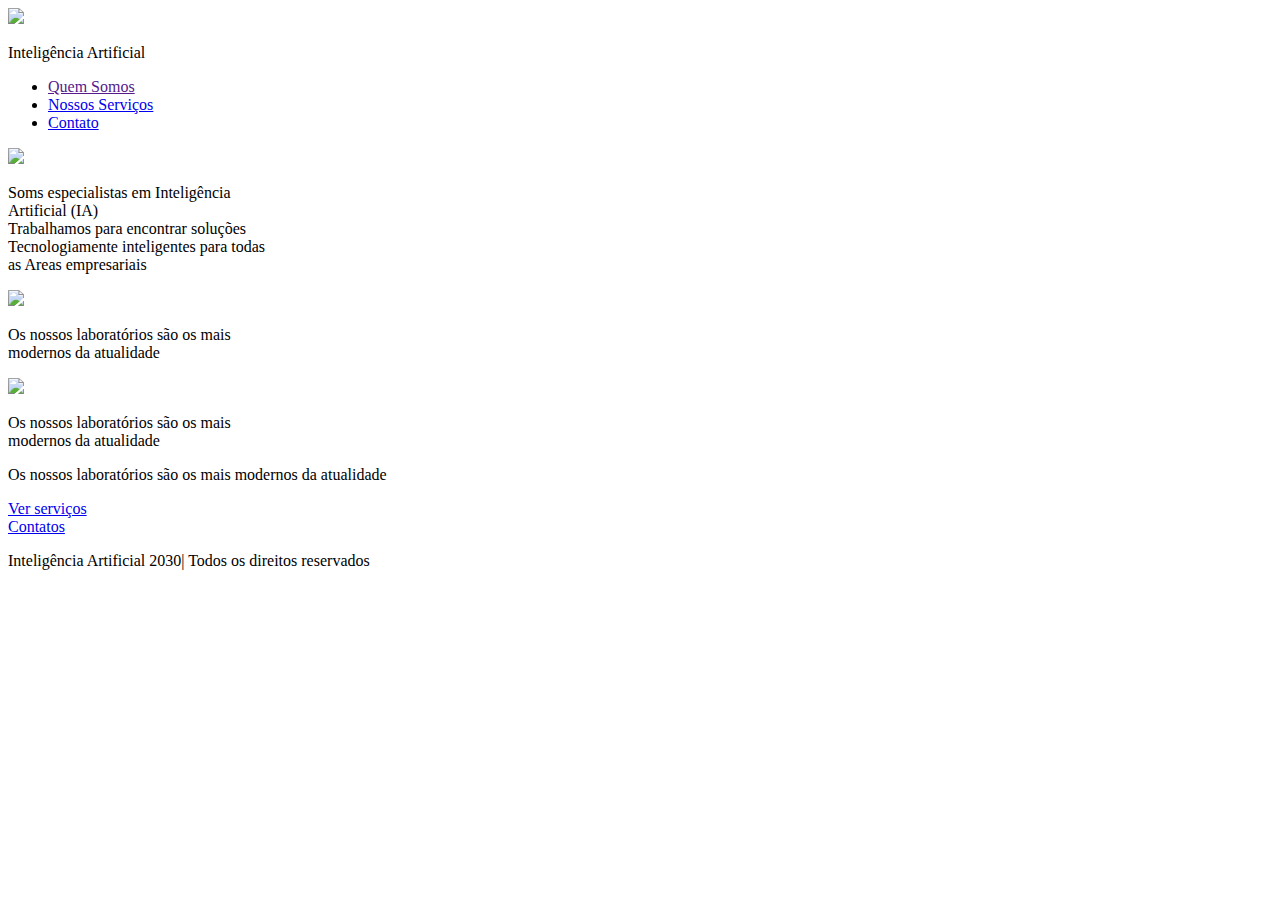
==== index.html @ 3452e684 "Add files via upload" ====
<!DOCTYPE html>
<html lang="Pt-br">
<head>
    <meta charset="UTF-8">
    <meta name="viewport" content="width=device-width, initial-scale=1.0">
    <title>IAport</title>
    <link rel="stylesheet" href="style.css">
</head>
<body>
    <header>
            <div id="logo">
                <img src="img/logo_empresa.png"id="Lo">
                    <p>
                         Inteligência Artificial
                    </p>
            </div>
            <nav id="menu">
                <ul>
                    <li><a href="">Quem Somos</a>
                    <li><a href="nosserviçõs.html">Nossos Serviços</a>
                    <li><a href="contato.html">Contato</a>
                </ul>
            </nav>
    </header>
    <main class="tif">
            <section class="conteudo">
                <div class="centerimg">
                    <img src="img/icon_ai.png" >
                </div>
                <p class="distanc">Soms especialistas em <span>Inteligência <br>Artificial (IA)</span><br>Trabalhamos para encontrar soluções <br>
                Tecnologiamente inteligentes para todas <br> as Areas empresariais</p>
            </section>
        <section class="conteudo">
            <div class="centerimg">
                <img src="img/icon_lab.png" >
            </div>
            <p class="distanc" id="lop">Os nossos laboratórios são os mais<br>
            modernos da atualidade</p>
        </section>
            <section class="conteudo">
                <div class="centerimg">
                    <img src="img/icon_computer.png" >
                </div>
                <p class="distanc" id="lop">Os nossos laboratórios são os mais<br>
                    modernos da atualidade</p>
            </section>
         <section class="conteudo-if" >
            <p id="text">Os nossos laboratórios são os mais modernos da atualidade</p>
            <div id="bloc" >
                <div class="space">
                    <a href="index.html" class="botton">Ver serviços</a>
                </div>
                <div class="space">
                    <a href="contato.html" class="botton" >Contatos</a>
                </div>
            </div>
        </section>
            <footer>
                <p>Inteligência Artificial 2030| Todos os direitos reservados</p>  
            </footer>
    </main>
    
</body>
</html>
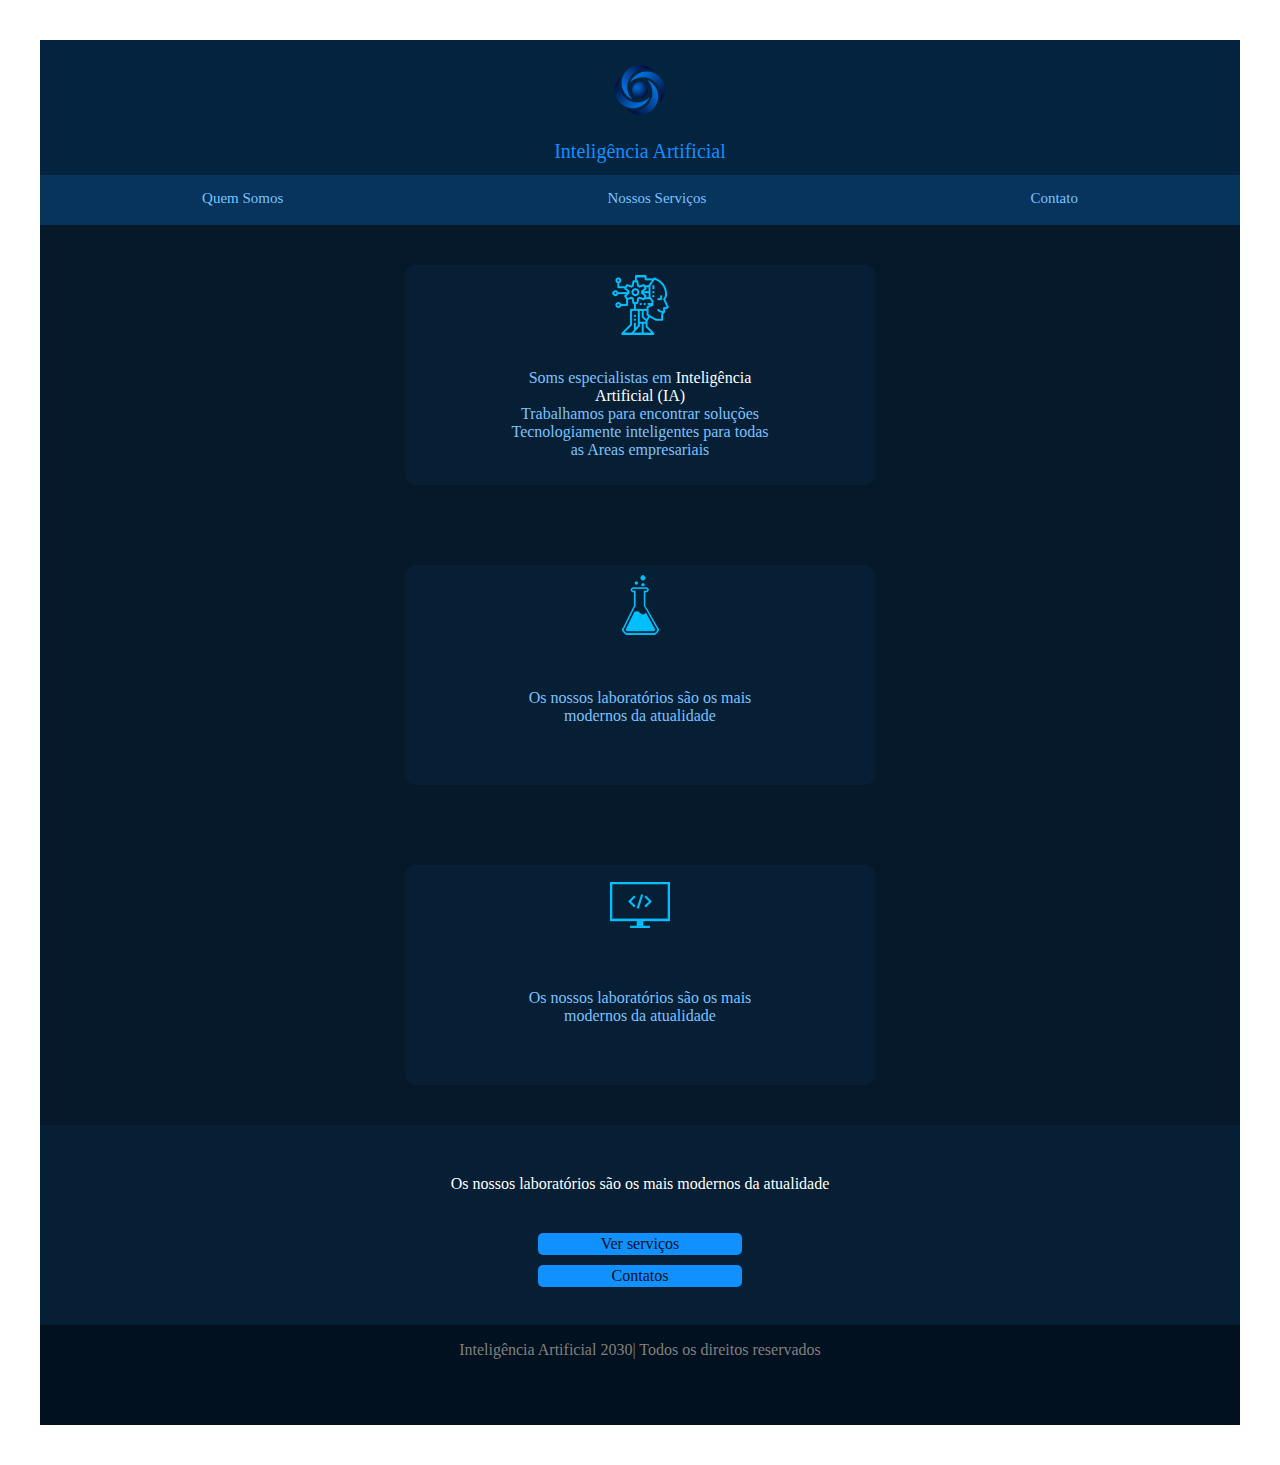
==== commit 68f3894f: "Update index.html" ====
--- a/index.html
+++ b/index.html
@@ -9,7 +9,7 @@
 <body>
     <header>
             <div id="logo">
-                <img src="img/logo_empresa.png"id="Lo">
+                <img src="logo_empresa.png"id="Lo">
                     <p>
                          Inteligência Artificial
                     </p>
@@ -25,21 +25,21 @@
     <main class="tif">
             <section class="conteudo">
                 <div class="centerimg">
-                    <img src="img/icon_ai.png" >
+                    <img src="icon_ai.png" >
                 </div>
                 <p class="distanc">Soms especialistas em <span>Inteligência <br>Artificial (IA)</span><br>Trabalhamos para encontrar soluções <br>
                 Tecnologiamente inteligentes para todas <br> as Areas empresariais</p>
             </section>
         <section class="conteudo">
             <div class="centerimg">
-                <img src="img/icon_lab.png" >
+                <img src="icon_lab.png" >
             </div>
             <p class="distanc" id="lop">Os nossos laboratórios são os mais<br>
             modernos da atualidade</p>
         </section>
             <section class="conteudo">
                 <div class="centerimg">
-                    <img src="img/icon_computer.png" >
+                    <img src="icon_computer.png" >
                 </div>
                 <p class="distanc" id="lop">Os nossos laboratórios são os mais<br>
                     modernos da atualidade</p>
@@ -61,4 +61,4 @@
     </main>
     
 </body>
-</html>+</html>
--- a/style.css
+++ b/style.css
@@ -0,0 +1,174 @@
+body, html {
+    margin: 20px;
+    padding: 0;
+}
+
+img#Lo {
+    height: 50px;
+    margin-top: 25px;
+}
+
+div#logo {
+    width: 100%;
+    height: 135px;
+    background-color: #04233f;
+    text-align: center;
+    color: #1190ff;
+    margin: 0;
+    padding: 0;
+    font-size: 20px;
+}
+
+nav#menu {
+    background-color: #06345d;
+    height: 50px;
+    text-align: center;
+    padding: 0;
+    margin: 0;
+}
+
+nav#menu ul {
+    list-style: none;
+    margin: 0;
+    padding: 0;
+    display: flex;
+    justify-content: space-around;
+}
+
+nav#menu ul li {
+    margin: 0;
+    padding: 0;
+}
+
+nav#menu ul li a {
+    display: block;
+    margin-top: 15px;
+    color: #7cc2ff;
+    font-size: 15px;
+    text-decoration: none;
+}
+
+main.tif{
+    background-color: #05192A;
+    min-height: 100vh;
+    display: flex;
+    flex-direction: column;
+    align-items: center;
+    text-align: justify;
+}
+
+section.conteudo {
+    background-color:  #061f35;
+    width: 450px;
+    height: 200px;
+    padding: 10px;
+    margin: 40px 0px;
+    border-radius: 10px;
+}
+div.centerimg{
+    text-align: center;
+}
+p.distanc{
+    text-align: center;
+    margin-top: 30px;
+}
+span{
+    color: white;
+}
+.distanc{
+    color: #7cc2ff ;
+    margin: 10px;
+}
+#lop{
+    margin-top: 50px;
+}
+#col{
+    color: white;
+}
+
+.conteudo-if{
+    background-color:  #061f35;
+    color: white;
+    text-align: center;
+    width: 100%;
+    height: 200px;
+    padding: 0;
+    margin: 0;
+}
+#text{
+    margin-top: 50px;
+    margin-bottom: 40px;
+}
+.space{
+    text-align: center;
+    margin:10px auto;
+    border-radius: 5px;
+    padding: 2px;
+    background-color: #1190ff;
+    color: white;
+    max-width: 200px;
+}
+.space:hover{
+    background-color: white;
+    color: #1190ff;
+}
+.botton{ 
+    text-decoration: none;
+    color: #02111f;
+}
+footer{
+    background-color: #02111f;
+    color: #808080;
+    height: 100px;
+    width: 100%;
+    text-align: center;
+}
+
+ul,ol li{
+    color: white;
+   
+}
+h1{
+    color: white;
+}
+h2{
+    color: #1190ff;
+}
+
+.tof{
+    background-color: #05192A;
+    min-height: 100vh;
+    display: flex;
+    flex-direction: column;
+    color: white;
+    justify-content: center;
+    align-items: center;
+    margin: 0;
+    padding: 0;
+}
+#mod{
+    background-color:  #061f35;
+    text-align: justify;
+    display: block;
+    color: white;
+    width: 200px;
+    height: 45px;
+    margin: 20px;
+    border-radius: 5px;
+    padding: 0%;
+    
+}
+#pod{
+    margin: 10px ;
+    padding: 5px;
+}
+section.contato{
+    text-align: center;
+    margin: 40px;
+}
+h1.cor{
+    color: #1190ff;
+}
+.cof{
+    font-size: 15px;
+}